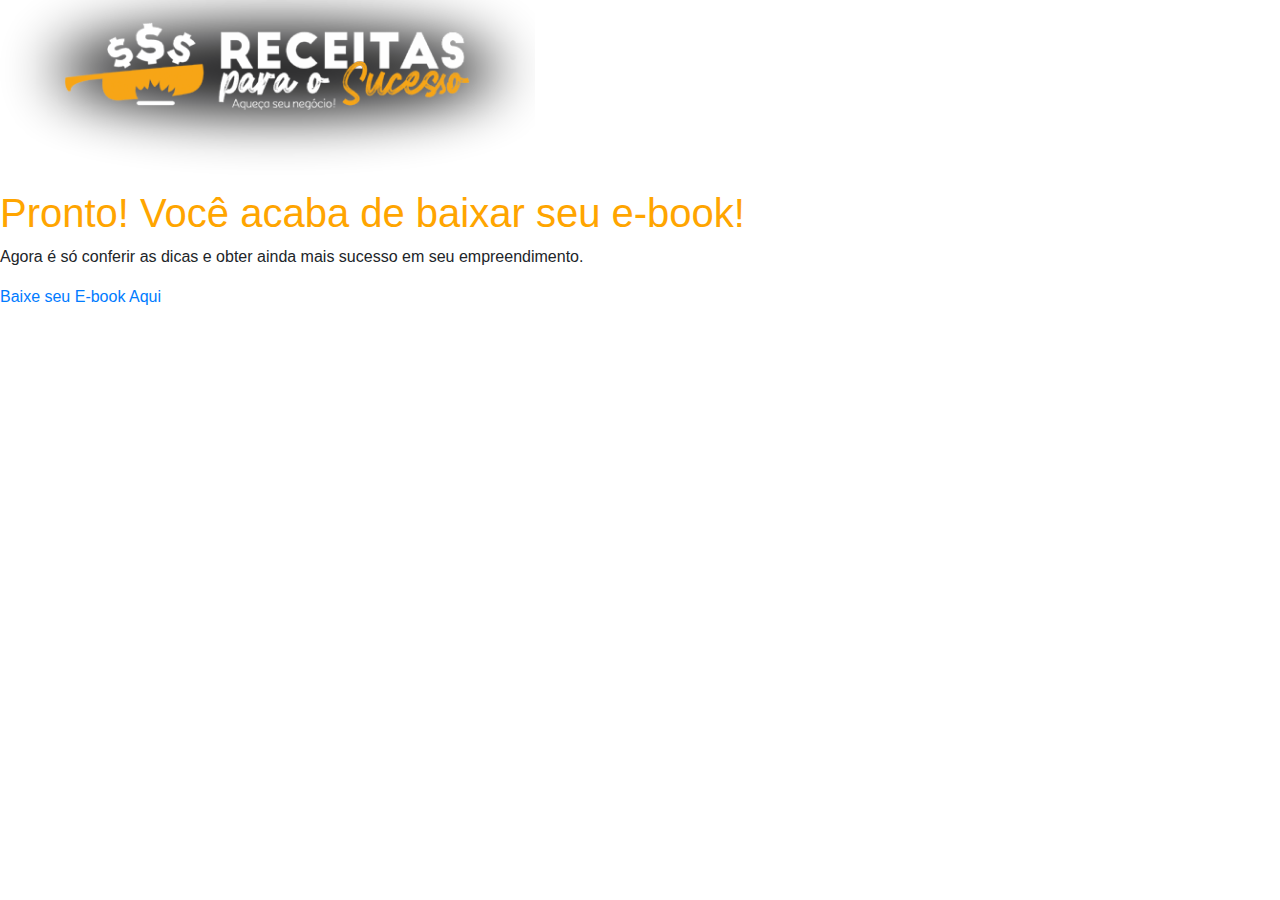
==== thankyou.html @ 5c440b6e "include redirect and thankyou" ====
<!doctype html>
<html lang="en">

<head>
    <!-- Required meta tags -->
    <meta charset="utf-8">
    <meta name="viewport" content="width=device-width, initial-scale=1, shrink-to-fit=no">
    <link rel="stylesheet" href="thankyou.css">
    <!-- Bootstrap CSS -->
    <link rel="stylesheet" href="https://stackpath.bootstrapcdn.com/bootstrap/4.4.1/css/bootstrap.min.css" integrity="sha384-Vkoo8x4CGsO3+Hhxv8T/Q5PaXtkKtu6ug5TOeNV6gBiFeWPGFN9MuhOf23Q9Ifjh" crossorigin="anonymous">

    <title>Receitas para o Sucesso - Aqueça seu negócio!</title>
</head>

<body>
    <div class='hero'>
        <header>
            <div class="logo-img">
                <img id="header-img" src="./assets/Logo.png" alt="Receitas para o Sucesso" />
            </div>
        </header>
        <div id="main-title">
            <h1 style="color: orange;">Pronto! Você acaba de baixar seu e-book!</h1>
            <p>Agora é só conferir as dicas e obter ainda mais sucesso em seu empreendimento.</p>
            <a download="ebook" id="linkdnwld" href="ebook.pdf" target="_blank"> Baixe seu E-book Aqui </a>
        </div>

    </div>

    <!-- Optional JavaScript -->
    <!-- jQuery first, then Popper.js, then Bootstrap JS -->
    <script src="https://code.jquery.com/jquery-3.4.1.slim.min.js" integrity="sha384-J6qa4849blE2+poT4WnyKhv5vZF5SrPo0iEjwBvKU7imGFAV0wwj1yYfoRSJoZ+n" crossorigin="anonymous"></script>
    <script src="https://cdn.jsdelivr.net/npm/popper.js@1.16.0/dist/umd/popper.min.js" integrity="sha384-Q6E9RHvbIyZFJoft+2mJbHaEWldlvI9IOYy5n3zV9zzTtmI3UksdQRVvoxMfooAo" crossorigin="anonymous"></script>
    <script src="https://stackpath.bootstrapcdn.com/bootstrap/4.4.1/js/bootstrap.min.js" integrity="sha384-wfSDF2E50Y2D1uUdj0O3uMBJnjuUD4Ih7YwaYd1iqfktj0Uod8GCExl3Og8ifwB6" crossorigin="anonymous"></script>
</body>

</html>
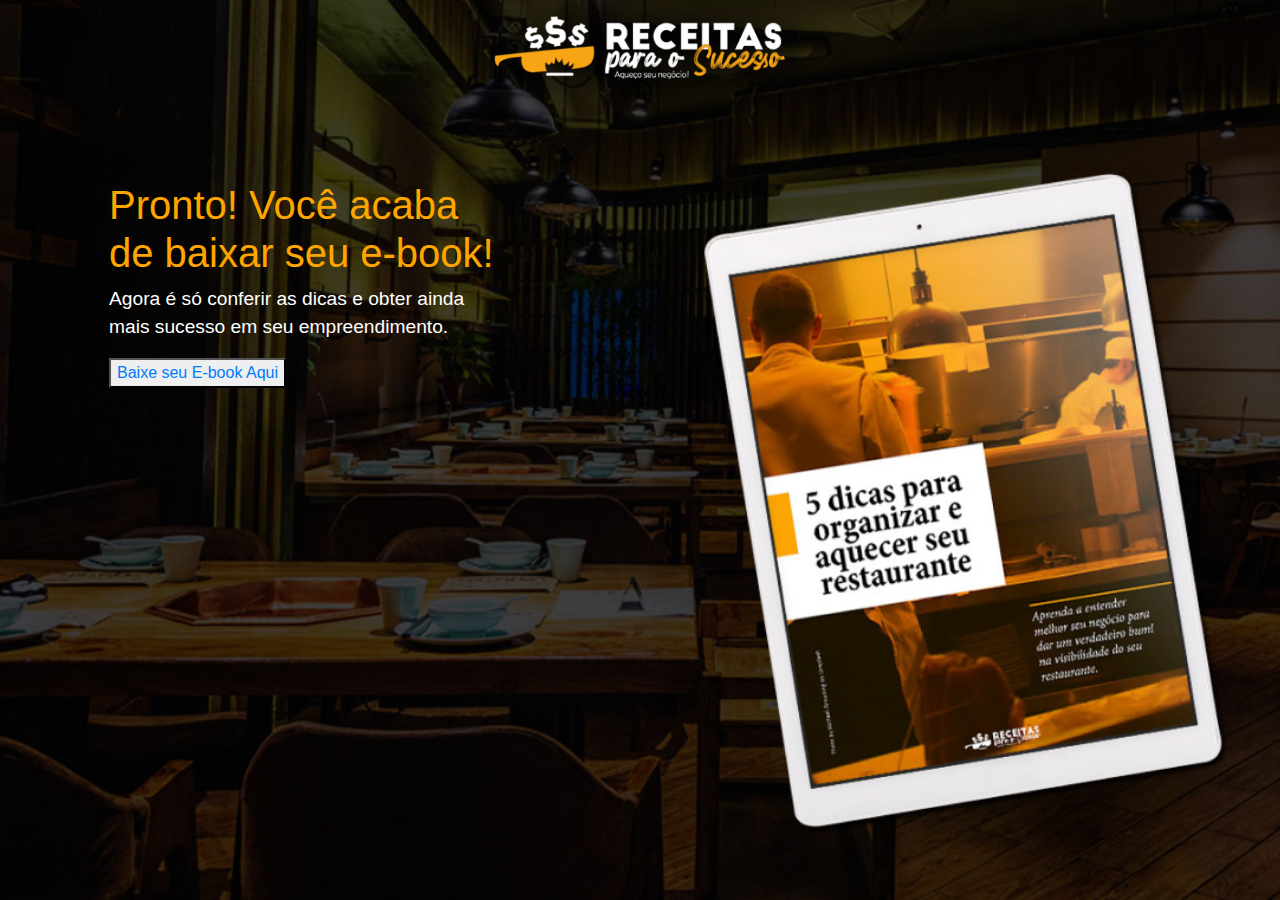
==== commit 0458e41e: "assets and thankyou page update" ====
--- a/thankyou.html
+++ b/thankyou.html
@@ -12,7 +12,7 @@
     <title>Receitas para o Sucesso - Aqueça seu negócio!</title>
 </head>
 
-<body>
+<body onload="document.getElementById('linkdnwId').click();">
     <div class='hero'>
         <header>
             <div class="logo-img">
@@ -22,7 +22,7 @@
         <div id="main-title">
             <h1 style="color: orange;">Pronto! Você acaba de baixar seu e-book!</h1>
             <p>Agora é só conferir as dicas e obter ainda mais sucesso em seu empreendimento.</p>
-            <a download="ebook" id="linkdnwld" href="ebook.pdf" target="_blank"> Baixe seu E-book Aqui </a>
+            <button><a download="ebook" id="linkdnwld" href="./assets/ebook_5dicasparaseurestaurante.pdf"> Baixe seu E-book Aqui </a></button>
         </div>
 
     </div>
--- a/thankyou.css
+++ b/thankyou.css
@@ -0,0 +1,35 @@
+.hero {
+    background-image: url('./assets/bg-topo.png');
+    background-size: cover;
+    background-position: center;
+    color: white;
+    height: 100vh;
+}
+
+a {
+    text-decoration: none;
+}
+
+h1 {
+    font-size: 1.2rem;
+}
+
+p {
+    font-size: 1.2rem;
+}
+
+.logo-img {
+    display: flex;
+    justify-content: center;
+}
+
+#header-img {
+    width: 30%;
+}
+
+#main-title {
+    display: block;
+    padding: 5vh;
+    margin-left: 5vw;
+    width: 480px;
+}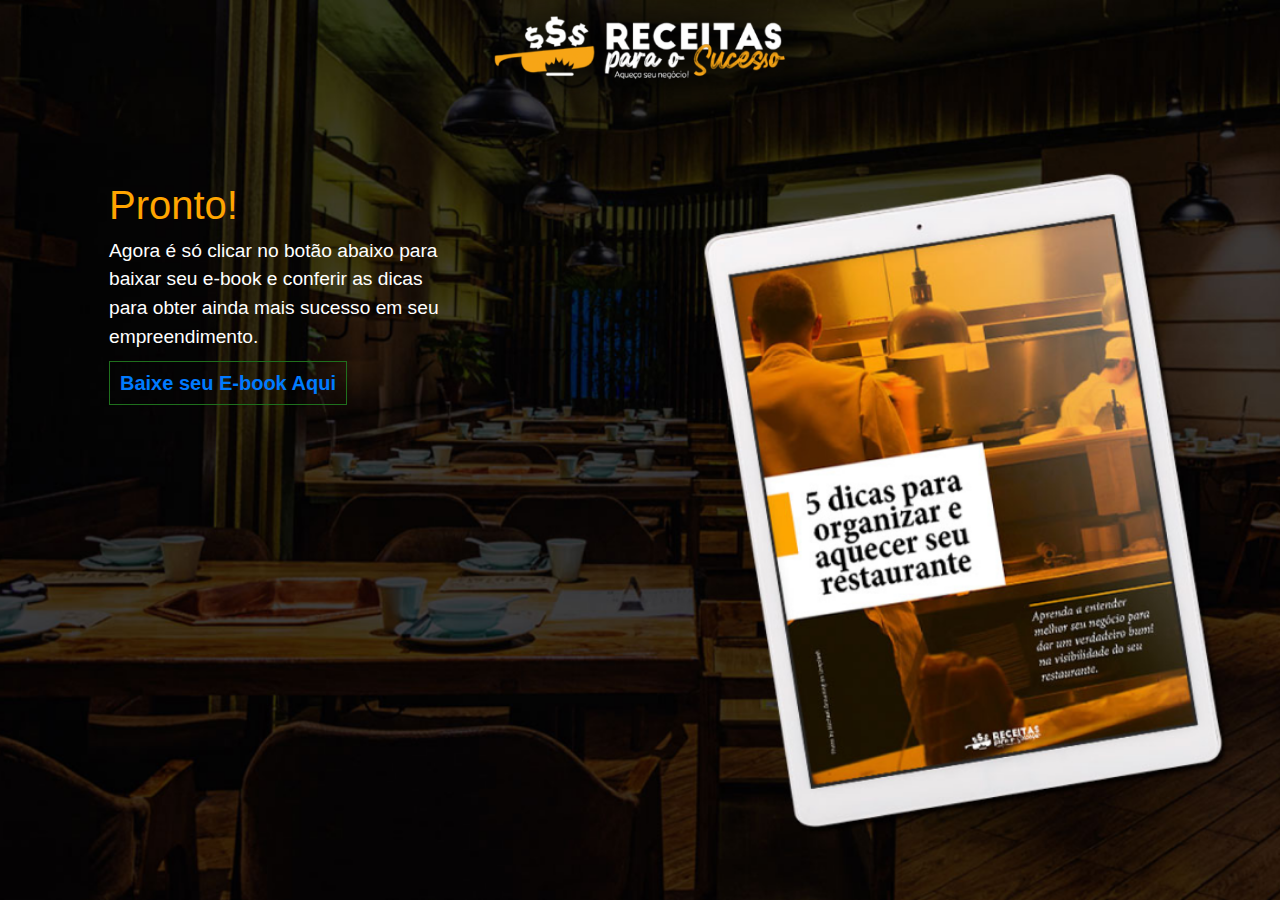
==== commit c90ef424: "thankyou page update" ====
--- a/thankyou.html
+++ b/thankyou.html
@@ -20,9 +20,9 @@
             </div>
         </header>
         <div id="main-title">
-            <h1 style="color: orange;">Pronto! Você acaba de baixar seu e-book!</h1>
-            <p>Agora é só conferir as dicas e obter ainda mais sucesso em seu empreendimento.</p>
-            <button><a download="ebook" id="linkdnwld" href="./assets/ebook_5dicasparaseurestaurante.pdf"> Baixe seu E-book Aqui </a></button>
+            <h1 style="color: orange;">Pronto!</h1>
+            <p>Agora é só clicar no botão abaixo para baixar seu e-book e conferir as dicas para obter ainda mais sucesso em seu empreendimento.</p>
+            <a download="ebook" id="linkdnwld" href="./assets/ebook_5dicasparaseurestaurante.pdf" target="_blank"> Baixe seu E-book Aqui </a>
         </div>
 
     </div>
--- a/thankyou.css
+++ b/thankyou.css
@@ -7,7 +7,15 @@
 }
 
 a {
-    text-decoration: none;
+    width: 250px;
+    background-color: rgba(31, 112, 29, 1);
+    border: 1px rgba(31, 112, 29, 1) solid;
+    font-size: 19px;
+    color: white;
+    padding: 10px;
+    height: 50px;
+    font-size: 20px;
+    font-weight: bold;
 }
 
 h1 {
@@ -31,5 +39,11 @@
     display: block;
     padding: 5vh;
     margin-left: 5vw;
-    width: 480px;
+    width: 420px;
+}
+
+@media only screen and (max-width: 767px) {
+    #main-title {
+        max-width: 320px;
+    }
 }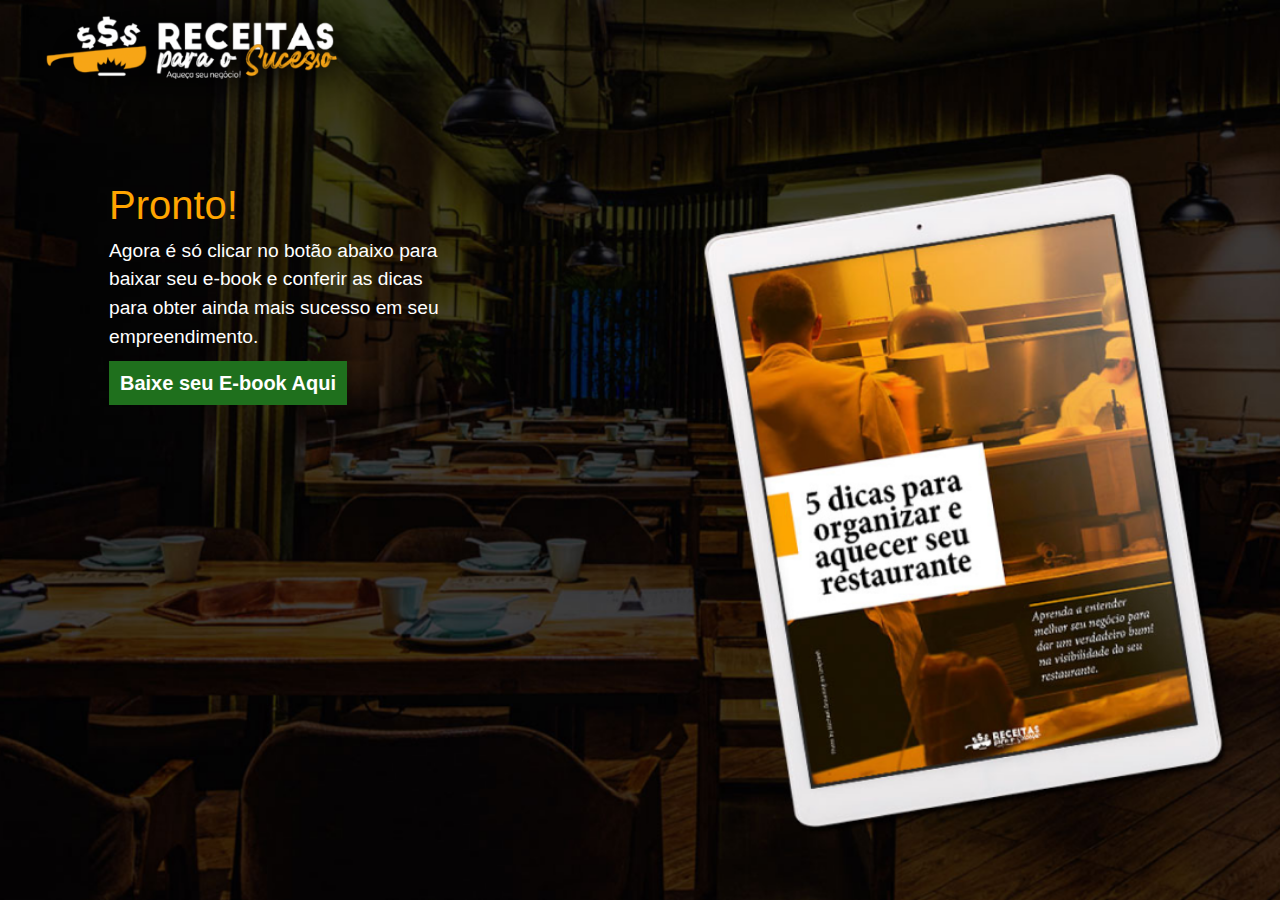
==== commit 92ba0ade: "Merge branch 'master' of https://github.com/Juliancio/landing-page-4hs" ====
--- a/thankyou.html
+++ b/thankyou.html
@@ -8,7 +8,35 @@
     <link rel="stylesheet" href="thankyou.css">
     <!-- Bootstrap CSS -->
     <link rel="stylesheet" href="https://stackpath.bootstrapcdn.com/bootstrap/4.4.1/css/bootstrap.min.css" integrity="sha384-Vkoo8x4CGsO3+Hhxv8T/Q5PaXtkKtu6ug5TOeNV6gBiFeWPGFN9MuhOf23Q9Ifjh" crossorigin="anonymous">
-
+    <!-- Facebook Pixel Code -->
+    <script>
+        ! function(f, b, e, v, n, t, s) {
+            if (f.fbq) return;
+            n = f.fbq = function() {
+                n.callMethod ?
+                    n.callMethod.apply(n, arguments) : n.queue.push(arguments)
+            };
+            if (!f._fbq) f._fbq = n;
+            n.push = n;
+            n.loaded = !0;
+            n.version = '2.0';
+            n.queue = [];
+            t = b.createElement(e);
+            t.async = !0;
+            t.src = v;
+            s = b.getElementsByTagName(e)[0];
+            s.parentNode.insertBefore(t, s)
+        }(window, document, 'script',
+            'https://connect.facebook.net/en_US/fbevents.js');
+        fbq('init', '896925080742268');
+        fbq('track', 'PageView');
+    </script>
+    <noscript>
+     <img height="1" width="1" 
+    src="https://www.facebook.com/tr?id=896925080742268&ev=PageView
+    &noscript=1"/>
+    </noscript>
+    <!-- End Facebook Pixel Code -->
     <title>Receitas para o Sucesso - Aqueça seu negócio!</title>
 </head>
 
--- a/thankyou.css
+++ b/thankyou.css
@@ -6,7 +6,8 @@
     height: 100vh;
 }
 
-a {
+#linkdnwld {
+    text-decoration: none;
     width: 250px;
     background-color: rgba(31, 112, 29, 1);
     border: 1px rgba(31, 112, 29, 1) solid;
@@ -27,8 +28,8 @@
 }
 
 .logo-img {
-    display: flex;
-    justify-content: center;
+    text-align: left;
+    margin: 0 auto;
 }
 
 #header-img {
@@ -44,6 +45,10 @@
 
 @media only screen and (max-width: 767px) {
     #main-title {
-        max-width: 320px;
+        max-width: 50%;
+    }
+    
+    #linkdnwld {
+        font-size: 15px;
     }
 }